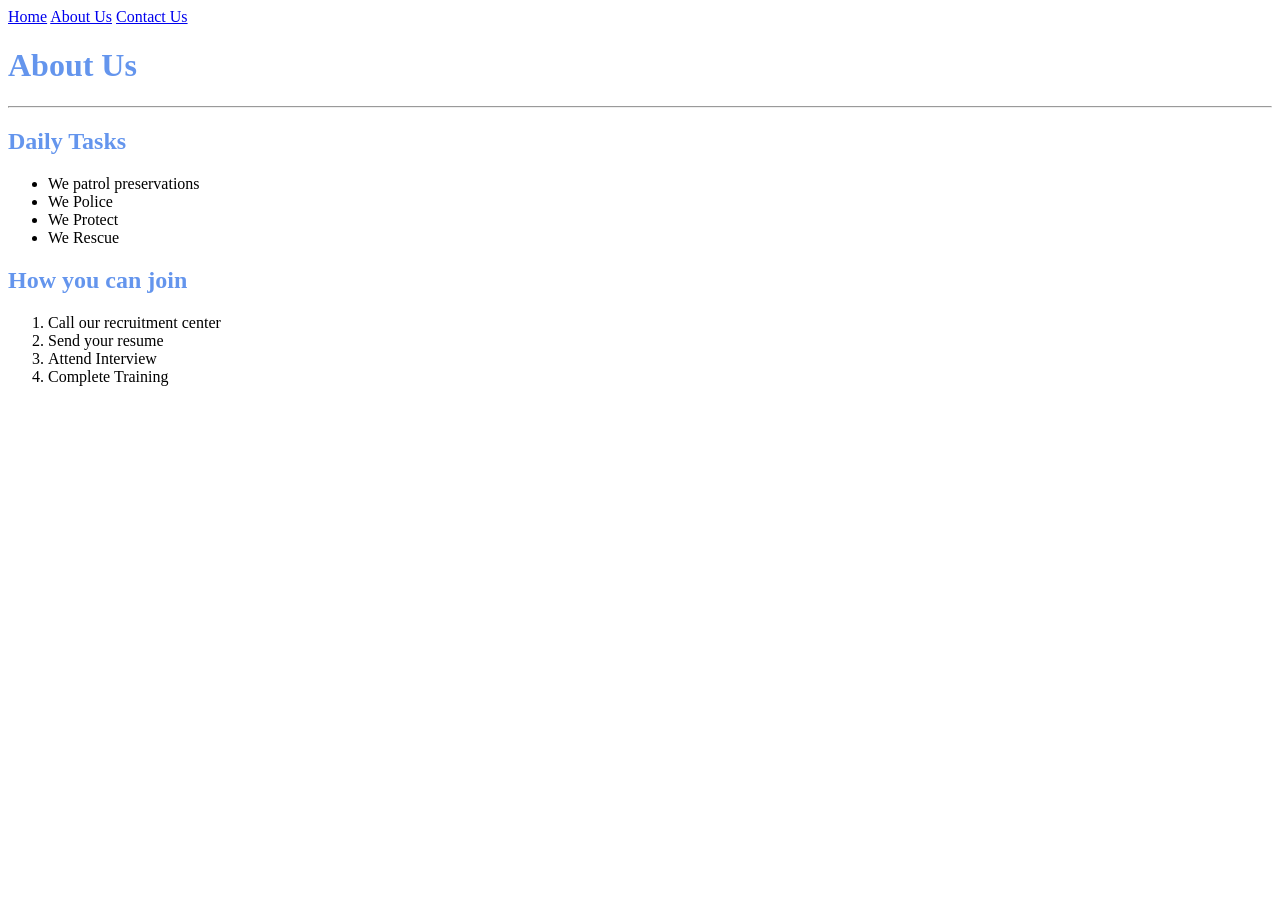
==== about_us.html @ 850bb657 "First Draft of Website" ====
<!DOCTYPE html>
<html lang="en">
<head>
    <meta charset="UTF-8">
    <meta name="viewport" content="width=device-width, initial-scale=1.0">
    <title>About Us</title>
</head>
<body>
    <a href="index.html">Home</a>
    <a href="about_us.html">About Us</a>
    <a href="contact_us.html">Contact Us</a>
    <h1 style="color: cornflowerblue;">About Us</h1>
    <hr/>

    <h2 style="color: cornflowerblue;">Daily Tasks</h2>
    <ul>
        <li>We patrol preservations</li>
        <li>We Police</li>
        <li>We Protect</li>
        <li>We Rescue</li>
    </ul>

    <h2 style="color: cornflowerblue;">How you can join</h2>
    <ol>
        <li>Call our recruitment center</li>
        <li>Send your resume</li>
        <li>Attend Interview</li>
        <li>Complete Training</li>
    </ol>
    
</body>
</html>
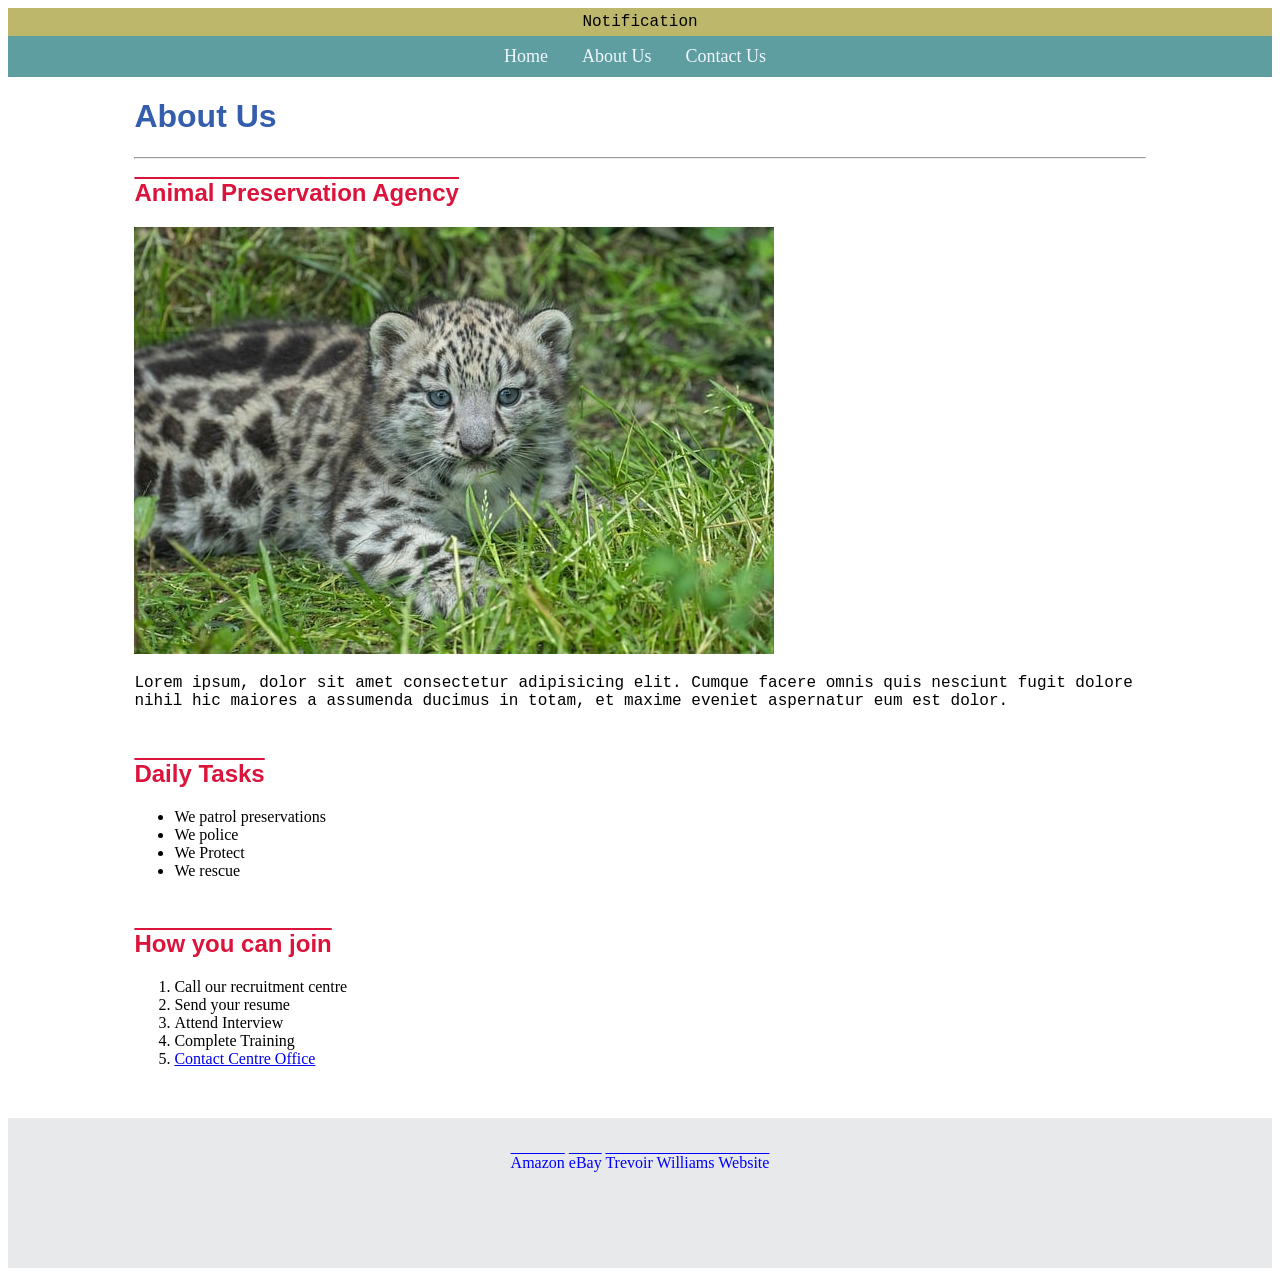
==== commit 961047ea: "Added CSS and website structure" ====
--- a/about_us.html
+++ b/about_us.html
@@ -4,29 +4,65 @@
     <meta charset="UTF-8">
     <meta name="viewport" content="width=device-width, initial-scale=1.0">
     <title>About Us</title>
+    <link rel="stylesheet" href="stylesheets/site.css" />
 </head>
 <body>
-    <a href="index.html">Home</a>
-    <a href="about_us.html">About Us</a>
-    <a href="contact_us.html">Contact Us</a>
-    <h1 style="color: cornflowerblue;">About Us</h1>
-    <hr/>
+    <header>
+        <div id="banner">
+            <p>Notification</p>
+        </div>
+        <nav>
+            <!-- Anchor tags used for internal navigation -->
+            <a href="index.html">Home</a>
+            <a href="about_us.html">About Us</a>
+            <a href="contact_us.html">Contact Us</a>
+        </nav>
+    </header>
+    
+    <main>
+        <h1 >About Us</h1>
+        <hr/>
 
-    <h2 style="color: cornflowerblue;">Daily Tasks</h2>
-    <ul>
-        <li>We patrol preservations</li>
-        <li>We Police</li>
-        <li>We Protect</li>
-        <li>We Rescue</li>
-    </ul>
+        <article>
+            <h2>Animal Preservation Agency</h2>
+            <img src="images/baby-snow-leopard.jpg" alt="Baby Snow Leopard" />
+            <p>Lorem ipsum, dolor sit amet consectetur adipisicing elit. Cumque facere omnis quis nesciunt fugit dolore nihil hic maiores a assumenda ducimus in totam, et maxime eveniet aspernatur eum est dolor.</p>
+        </article>
+       
+        <article>
+            <h2>Daily Tasks</h2>
+            <!-- Unordered list tag. Produces bullet points -->
+            <ul>
+                <li>We patrol preservations</li>
+                <li>We police</li>
+                <li>We Protect</li>
+                <li>We rescue</li>
+            </ul>
+        </article>
+       
+        <article>
+            <h2>How you can join</h2>
+            <!-- Ordered list tag. Produces numbered points in a list -->
+            <ol>
+                <li>Call our recruitment centre</li>
+                <li>Send your resume</li>
+                <li>Attend Interview</li>
+                <li>Complete Training</li>
+                <li>
+                    <a href="contact_us.html">Contact Centre Office</a>
+                </li>
+            </ol>
+        </article>
 
-    <h2 style="color: cornflowerblue;">How you can join</h2>
-    <ol>
-        <li>Call our recruitment center</li>
-        <li>Send your resume</li>
-        <li>Attend Interview</li>
-        <li>Complete Training</li>
-    </ol>
+        
+    </main>
     
+    <footer>
+        <br/><br/>
+            <a href="https://www.amazon.com">Amazon</a>
+    
+            <a href="https://www.ebay.com" target="_blank">eBay</a>
+            <a href="https://www.trevoirwilliams.com" target="_blank">Trevoir Williams Website</a>
+    </footer>
 </body>
 </html>
--- a/stylesheets/site.css
+++ b/stylesheets/site.css
@@ -0,0 +1,82 @@
+h1{
+    color: rgb(52, 94, 173);
+}
+h2{
+    color: crimson;
+    text-decoration: overline;
+}
+h1, h2, h3, h4, h5, h6{
+    font-family: 'Franklin Gothic Medium', 'Arial Narrow', Arial, sans-serif;
+}
+p{
+    font-family: 'Courier New', Courier, monospace;
+}
+
+#banner{
+    background-color: darkkhaki;
+    padding-bottom: 5px;
+    padding-top: 5px;
+    text-align: center;
+}
+#banner p{
+    margin: 0;
+}
+
+#nav, nav{
+    background-color: cadetblue;
+    padding: 10px;
+    text-align: center;
+}
+
+#nav a, nav a{
+    color: aliceblue;
+    text-decoration: none;
+    font-size: large;
+    margin-right: 10px;
+    padding: 10px;
+}
+
+#nav a:hover{
+    background-color: aquamarine;
+    color: cadetblue;
+}
+
+nav a:hover{
+    background-color: aquamarine;
+    color: cadetblue;
+}
+
+#footer, footer{
+    background-color: #E7E9EB;
+    min-height: 150px;
+    text-align: center;
+}
+
+#footer a, footer a{
+    color: blue;
+    text-decoration: overline;
+}
+
+#main, main{
+    width: 80%;
+    margin: 0 auto;
+}
+
+article{
+    margin-bottom: 50px;
+}
+
+.logo{
+    height: 50px;
+    width: 50px;
+}
+
+.DifferentLookingText{
+    font-size: larger;
+    font-family: Georgia, 'Times New Roman', Times, serif;
+    font-weight: bold;
+}
+
+.WeirdColor{
+    color: darkmagenta;
+}
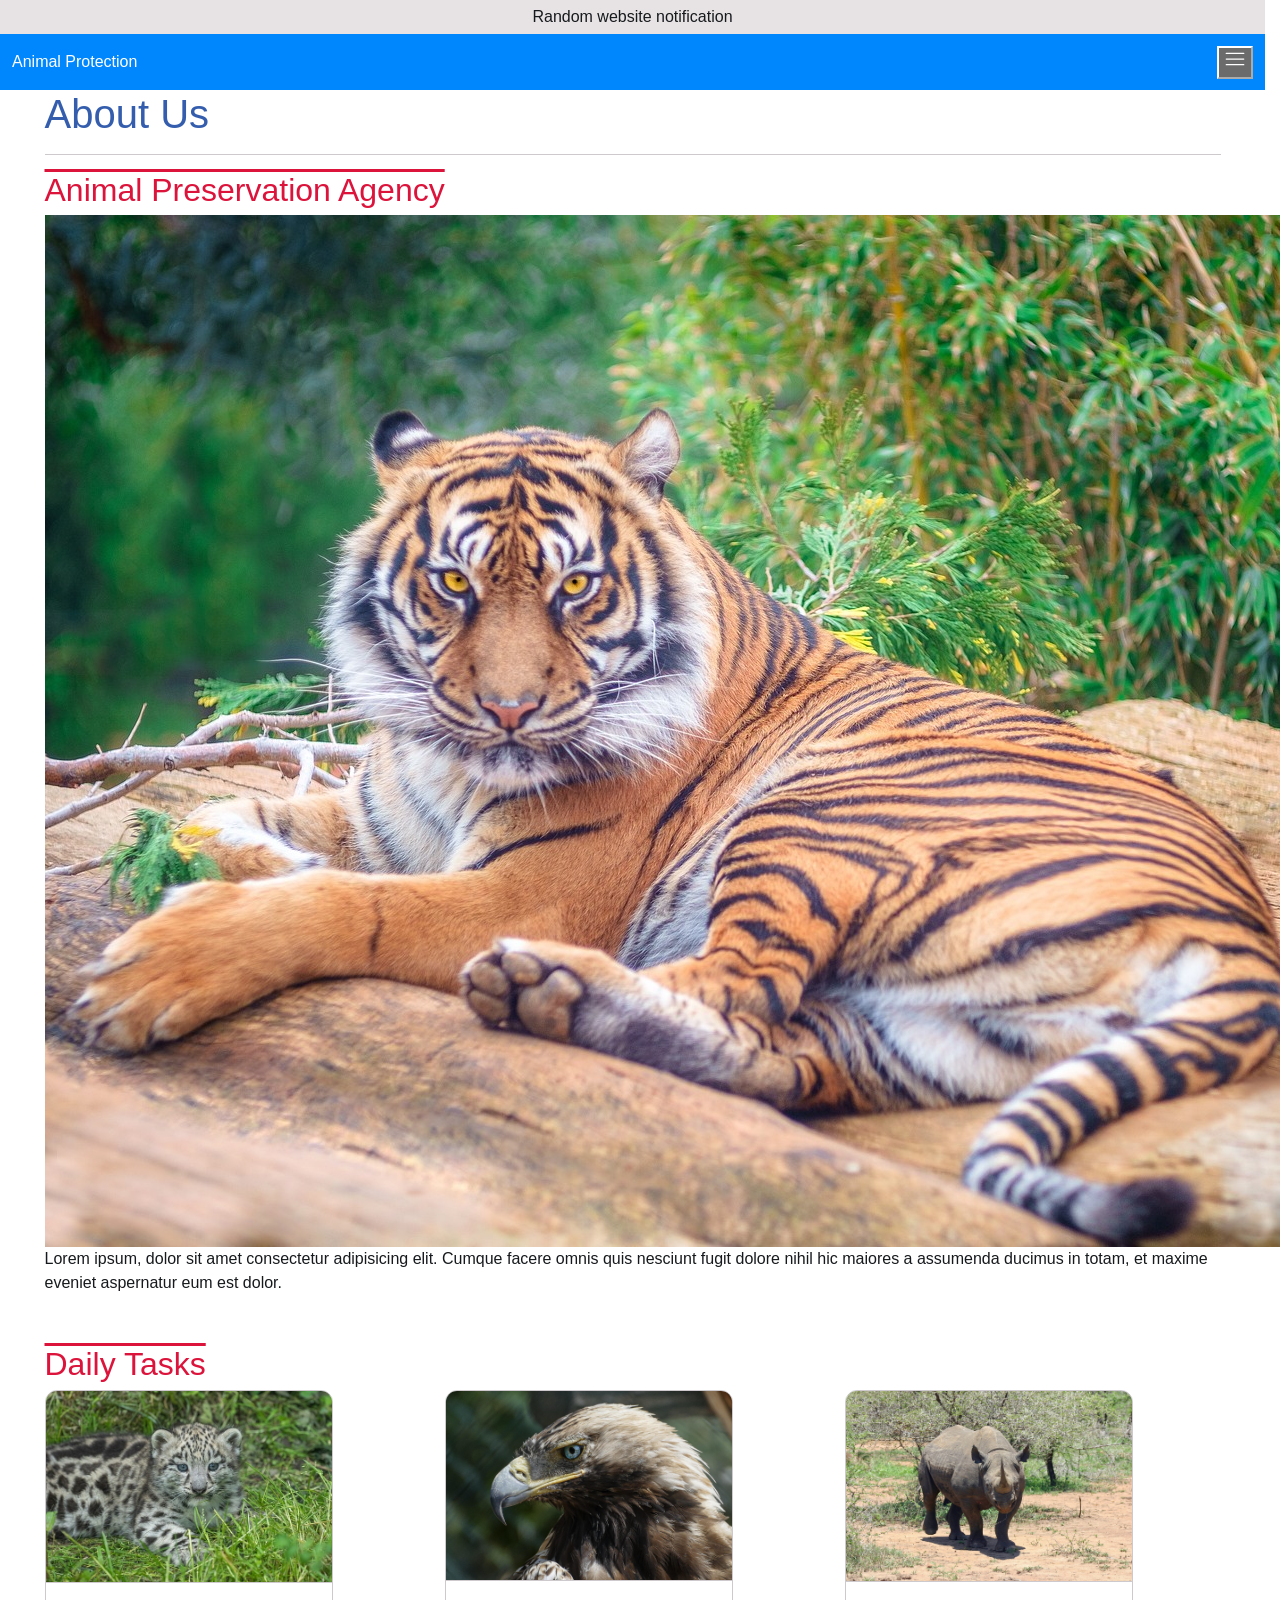
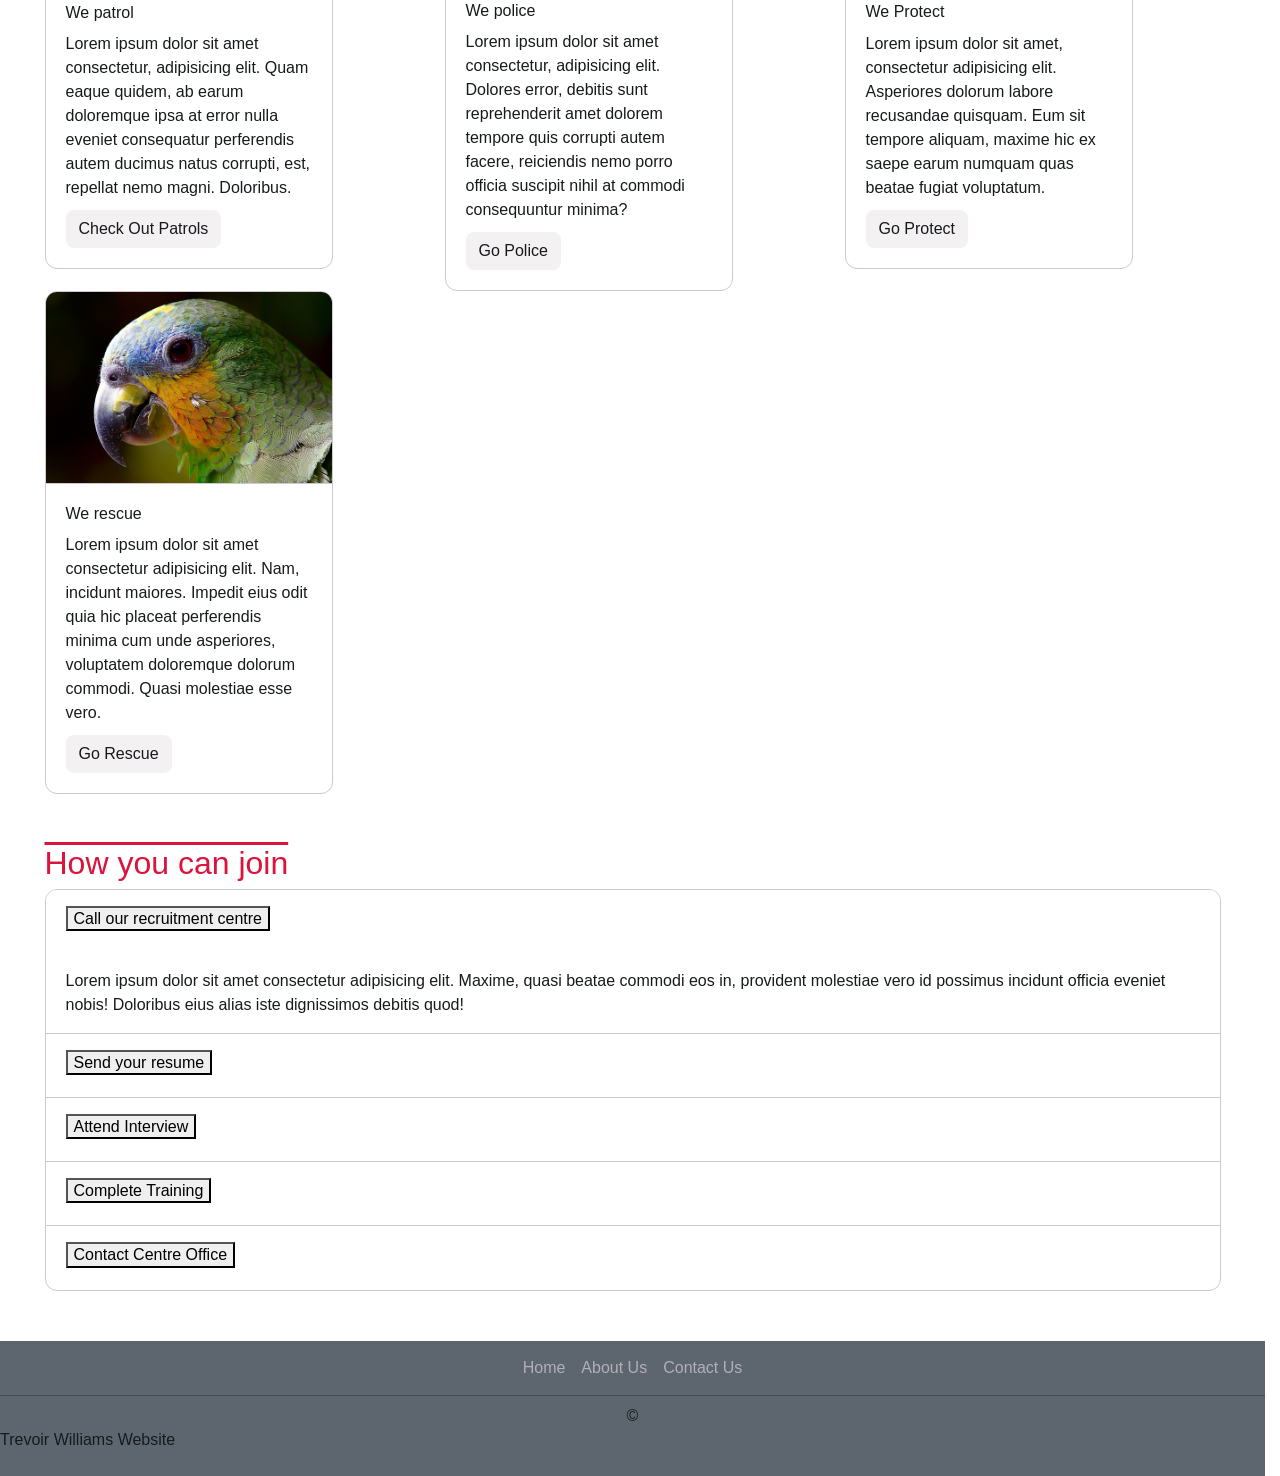
==== commit d7b87a4f: "Added Bootstrap" ====
--- a/about_us.html
+++ b/about_us.html
@@ -4,65 +4,170 @@
     <meta charset="UTF-8">
     <meta name="viewport" content="width=device-width, initial-scale=1.0">
     <title>About Us</title>
+    <link rel="stylesheet" href="stylesheets/bootstrap.min.css" />
     <link rel="stylesheet" href="stylesheets/site.css" />
 </head>
 <body>
     <header>
-        <div id="banner">
-            <p>Notification</p>
+        <div id="banner" class="bg-secondary text-white text-center">
+            <p>Random website notification</p>
         </div>
-        <nav>
-            <!-- Anchor tags used for internal navigation -->
-            <a href="index.html">Home</a>
-            <a href="about_us.html">About Us</a>
-            <a href="contact_us.html">Contact Us</a>
-        </nav>
+        <nav class="navbar navbar-expand-lg bg-primary" data-bs-theme="dark">
+            <div class="container-fluid">
+              <a class="navbar-brand" href="#">Animal Protection</a>
+              <button class="navbar-toggler" type="button" data-bs-toggle="collapse" data-bs-target="#navbarNavAltMarkup" aria-controls="navbarNavAltMarkup" aria-expanded="false" aria-label="Toggle navigation">
+                <span class="navbar-toggler-icon"></span>
+              </button>
+              <div class="collapse navbar-collapse" id="navbarNavAltMarkup">
+                <div class="navbar-nav">
+                  <a class="nav-link" aria-current="page" href="index.html">Home</a>
+                  <a class="nav-link" href="about_us.html">About Us</a>
+                  <a class="nav-link" href="contact_us.html">Contact Us</a>
+                </div>
+              </div>
+            </div>
+          </nav>
+
     </header>
     
-    <main>
+    <main class="container">
         <h1 >About Us</h1>
         <hr/>
 
         <article>
             <h2>Animal Preservation Agency</h2>
-            <img src="images/baby-snow-leopard.jpg" alt="Baby Snow Leopard" />
+            <img src="images/tiger.jpg" alt="Tiger" />
             <p>Lorem ipsum, dolor sit amet consectetur adipisicing elit. Cumque facere omnis quis nesciunt fugit dolore nihil hic maiores a assumenda ducimus in totam, et maxime eveniet aspernatur eum est dolor.</p>
         </article>
        
         <article>
             <h2>Daily Tasks</h2>
-            <!-- Unordered list tag. Produces bullet points -->
-            <ul>
-                <li>We patrol preservations</li>
-                <li>We police</li>
-                <li>We Protect</li>
-                <li>We rescue</li>
-            </ul>
+            <div class="row">
+                <div class="col">
+                    <div class="card" style="width: 18rem;">
+                        <img src="images/baby-snow-leopard.jpg" class="card-img-top" alt="...">
+                        <div class="card-body">
+                          <h5 class="card-title">We patrol</h5>
+                          <p class="card-text">Lorem ipsum dolor sit amet consectetur, adipisicing elit. Quam eaque quidem, ab earum doloremque ipsa at error nulla eveniet consequatur perferendis autem ducimus natus corrupti, est, repellat nemo magni. Doloribus.</p>
+                          <a href="contact_us.html" class="btn btn-primary">Check Out Patrols</a>
+                        </div>
+                      </div>
+                </div>
+                <div class="col">
+                    <div class="card" style="width: 18rem;">
+                        <img src="images/eagle.jpg" class="card-img-top" alt="...">
+                        <div class="card-body">
+                          <h5 class="card-title">We police</h5>
+                          <p class="card-text">Lorem ipsum dolor sit amet consectetur, adipisicing elit. Dolores error, debitis sunt reprehenderit amet dolorem tempore quis corrupti autem facere, reiciendis nemo porro officia suscipit nihil at commodi consequuntur minima?</p>
+                          <a href="contact_us.html" class="btn btn-primary">Go Police</a>
+                        </div>
+                      </div>
+                </div>
+                <div class="col">
+                    <div class="card" style="width: 18rem;">
+                        <img src="images/rhino.jpg" class="card-img-top" alt="...">
+                        <div class="card-body">
+                          <h5 class="card-title">We Protect</h5>
+                          <p class="card-text">Lorem ipsum dolor sit amet, consectetur adipisicing elit. Asperiores dolorum labore recusandae quisquam. Eum sit tempore aliquam, maxime hic ex saepe earum numquam quas beatae fugiat voluptatum.</p>
+                          <a href="contact_us.html" class="btn btn-primary">Go Protect</a>
+                        </div>
+                      </div>
+                </div>
+                <div class="col">
+                    <div class="card" style="width: 18rem;">
+                        <img src="images/parrot.jpg" class="card-img-top" alt="...">
+                        <div class="card-body">
+                          <h5 class="card-title">We rescue</h5>
+                          <p class="card-text">Lorem ipsum dolor sit amet consectetur adipisicing elit. Nam, incidunt maiores. Impedit eius odit quia hic placeat perferendis minima cum unde asperiores, voluptatem doloremque dolorum commodi. Quasi molestiae esse vero.</p>
+                          <a href="contact_us.html" class="btn btn-primary">Go Rescue</a>
+                        </div>
+                      </div>
+                </div>
+            </div>
         </article>
        
         <article>
             <h2>How you can join</h2>
-            <!-- Ordered list tag. Produces numbered points in a list -->
-            <ol>
-                <li>Call our recruitment centre</li>
-                <li>Send your resume</li>
-                <li>Attend Interview</li>
-                <li>Complete Training</li>
-                <li>
-                    <a href="contact_us.html">Contact Centre Office</a>
-                </li>
-            </ol>
+            <div class="accordion" id="accordionExample">
+                <div class="accordion-item">
+                  <h3 class="accordion-header">
+                    <button class="accordion-button" type="button" data-bs-toggle="collapse" data-bs-target="#collapseOne" aria-expanded="true" aria-controls="collapseOne">
+                        Call our recruitment centre
+                    </button>
+                  </h3>
+                  <div id="collapseOne" class="accordion-collapse collapse show" data-bs-parent="#accordionExample">
+                    <div class="accordion-body">
+                      Lorem ipsum dolor sit amet consectetur adipisicing elit. Maxime, quasi beatae commodi eos in, provident molestiae vero id possimus incidunt officia eveniet nobis! Doloribus eius alias iste dignissimos debitis quod!
+                    </div>
+                  </div>
+                </div>
+                <div class="accordion-item">
+                  <h3 class="accordion-header">
+                    <button class="accordion-button collapsed" type="button" data-bs-toggle="collapse" data-bs-target="#collapseTwo" aria-expanded="false" aria-controls="collapseTwo">
+                        Send your resume
+                    </button>
+                  </h3>
+                  <div id="collapseTwo" class="accordion-collapse collapse" data-bs-parent="#accordionExample">
+                    <div class="accordion-body">
+                      <strong>This is the second item's accordion body.</strong> It is hidden by default, until the collapse plugin adds the appropriate classes that we use to style each element. These classes control the overall appearance, as well as the showing and hiding via CSS transitions. You can modify any of this with custom CSS or overriding our default variables. It's also worth noting that just about any HTML can go within the <code>.accordion-body</code>, though the transition does limit overflow.
+                    </div>
+                  </div>
+                </div>
+                <div class="accordion-item">
+                  <h3 class="accordion-header">
+                    <button class="accordion-button collapsed" type="button" data-bs-toggle="collapse" data-bs-target="#collapseThree" aria-expanded="false" aria-controls="collapseThree">
+                        Attend Interview
+                    </button>
+                  </h3>
+                  <div id="collapseThree" class="accordion-collapse collapse" data-bs-parent="#accordionExample">
+                    <div class="accordion-body">
+                      <strong>This is the third item's accordion body.</strong> It is hidden by default, until the collapse plugin adds the appropriate classes that we use to style each element. These classes control the overall appearance, as well as the showing and hiding via CSS transitions. You can modify any of this with custom CSS or overriding our default variables. It's also worth noting that just about any HTML can go within the <code>.accordion-body</code>, though the transition does limit overflow.
+                    </div>
+                  </div>
+                </div>
+                <div class="accordion-item">
+                    <h3 class="accordion-header">
+                      <button class="accordion-button collapsed" type="button" data-bs-toggle="collapse" data-bs-target="#collapseFour" aria-expanded="false" aria-controls="collapseFour">
+                        Complete Training
+                      </button>
+                    </h3>
+                    <div id="collapseFour" class="accordion-collapse collapse" data-bs-parent="#accordionExample">
+                      <div class="accordion-body">
+                        <strong>This is the third item's accordion body.</strong> It is hidden by default, until the collapse plugin adds the appropriate classes that we use to style each element. These classes control the overall appearance, as well as the showing and hiding via CSS transitions. You can modify any of this with custom CSS or overriding our default variables. It's also worth noting that just about any HTML can go within the <code>.accordion-body</code>, though the transition does limit overflow.
+                      </div>
+                    </div>
+                  </div>
+                  <div class="accordion-item">
+                    <h3 class="accordion-header">
+                      <button class="accordion-button collapsed" type="button" data-bs-toggle="collapse" data-bs-target="#collapseFive" aria-expanded="false" aria-controls="collapseFive">
+                        Contact Centre Office
+                      </button>
+                    </h3>
+                    <div id="collapseFive" class="accordion-collapse collapse" data-bs-parent="#accordionExample">
+                      <div class="accordion-body">
+                        Lorem ipsum dolor sit, amet consectetur adipisicing elit. At, excepturi porro beatae quod minus delectus explicabo laborum, nemo accusamus esse adipisci totam fuga ratione debitis harum quia quis! Itaque, tempore?
+
+                        <a href="contact_us.html" class="btn btn-outline-secondary">Contact Us</a>
+                      </div>
+                    </div>
+                  </div>
+              </div>
         </article>
 
         
     </main>
-    
-    <footer>
-        <br/><br/>
-            <a href="https://www.amazon.com">Amazon</a>
-    
-            <a href="https://www.ebay.com" target="_blank">eBay</a>
-            <a href="https://www.trevoirwilliams.com" target="_blank">Trevoir Williams Website</a>
-    </footer>
+    <footer class="py-3 mt-4 bg-secondary" data-bs-theme="dark">
+        <ul class="nav justify-content-center border-bottom pb-3 mb-3">
+          <li class="nav-item"><a href="#" class="nav-link px-2 text-body-secondary">Home</a></li>
+          <li class="nav-item"><a href="#" class="nav-link px-2 text-body-secondary">About Us</a></li>
+          <li class="nav-item"><a href="#" class="nav-link px-2 text-body-secondary">Contact Us</a></li>
+        </ul>
+        <p class="text-center text-body-secondary">© 
+            <a href="https://www.trevoirwilliams.com" target="_blank" class="nav-link">Trevoir Williams Website</a>
+        </p>
+      </footer>
+    <script src="scripts/jquery.min.js"></script>
+    <script src="scripts/bootstrap.min.js"></script>
+    <script src="scripts/site.js"></script>
 </body>
-</html>+</html>
--- a/stylesheets/site.css
+++ b/stylesheets/site.css
@@ -8,58 +8,13 @@
 h1, h2, h3, h4, h5, h6{
     font-family: 'Franklin Gothic Medium', 'Arial Narrow', Arial, sans-serif;
 }
-p{
-    font-family: 'Courier New', Courier, monospace;
-}
 
 #banner{
-    background-color: darkkhaki;
     padding-bottom: 5px;
     padding-top: 5px;
-    text-align: center;
 }
 #banner p{
     margin: 0;
-}
-
-#nav, nav{
-    background-color: cadetblue;
-    padding: 10px;
-    text-align: center;
-}
-
-#nav a, nav a{
-    color: aliceblue;
-    text-decoration: none;
-    font-size: large;
-    margin-right: 10px;
-    padding: 10px;
-}
-
-#nav a:hover{
-    background-color: aquamarine;
-    color: cadetblue;
-}
-
-nav a:hover{
-    background-color: aquamarine;
-    color: cadetblue;
-}
-
-#footer, footer{
-    background-color: #E7E9EB;
-    min-height: 150px;
-    text-align: center;
-}
-
-#footer a, footer a{
-    color: blue;
-    text-decoration: overline;
-}
-
-#main, main{
-    width: 80%;
-    margin: 0 auto;
 }
 
 article{
@@ -79,4 +34,4 @@
 
 .WeirdColor{
     color: darkmagenta;
-}+}
